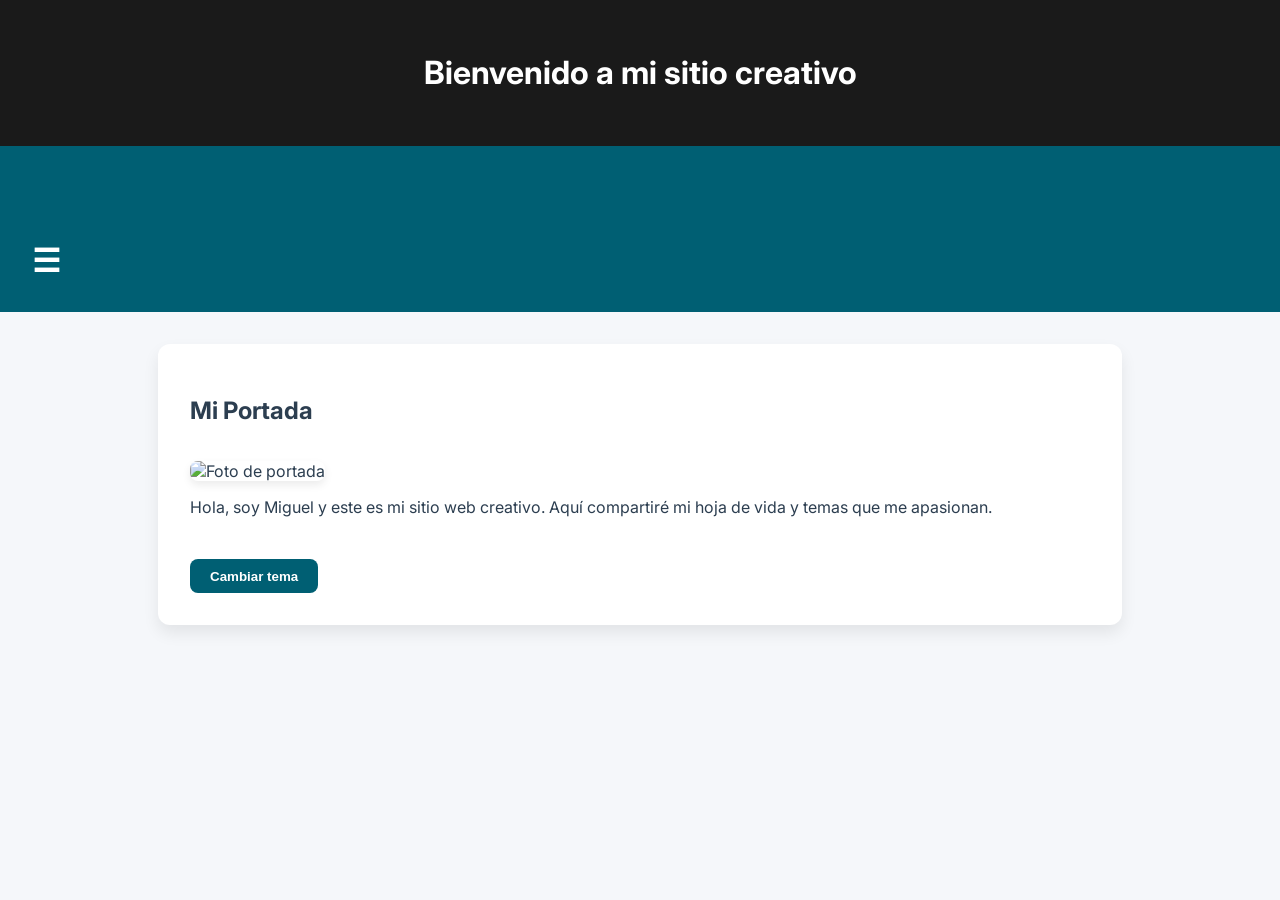
==== index.html @ 3face774 "first commit" ====
<!DOCTYPE html>
<html lang="es">
<head>
  <meta charset="UTF-8">
  <title>Portada</title>
  <link rel="stylesheet" href="style.css">
  <script src="script.js" defer></script>
</head>
<body>
  <header><h1>Bienvenido a mi sitio creativo</h1></header>
  <nav>
    <button class="menu-toggle" onclick="toggleMenu()">☰</button>
    <div class="nav-links">
      <a href="index.html">Portada</a>
      <a href="hoja1.html">Hoja 1</a>
      <a href="hoja2.html">Hoja 2</a>
      <a href="hoja3.html">Hoja 3</a>
      <a href="tema1.html">Tema 1</a>
      <a href="tema2.html">Tema 2</a>
      <a href="tema3.html">Tema 3</a>
    </div>
  </nav>
  <main>
    <h2>Mi Portada</h2>
    <img src="C:/xampp/htdocs/img/imagen-facha.jpg" alt="Foto de portada">
    <p>Hola, soy Miguel y este es mi sitio web creativo. Aquí compartiré mi hoja de vida y temas que me apasionan.</p>
    <button onclick="toggleTheme()">Cambiar tema</button>
  </main>
</body>
</html>
---- style.css ----
@import url('https://fonts.googleapis.com/css2?family=Inter:wght@400;600&display=swap');

:root {
  --bg: #f5f7fa;
  --card-bg: #ffffff;
  --text: #2c3e50;
  --header: #1a1a1a;
  --accent: #005f73;
  --accent-hover: #0a9396;
  --shadow: rgba(0, 0, 0, 0.08);
}

body {
  font-family: 'Inter', sans-serif;
  margin: 0;
  padding: 0;
  background-color: var(--bg);
  color: var(--text);
}

header {
  background-color: var(--header);
  color: white;
  padding: 2em;
  text-align: center;
  box-shadow: 0 4px 8px var(--shadow);
}

nav {
  background-color: var(--accent);
  text-align: left;
  position: relative;
}

.menu-toggle {
  background: none;
  border: none;
  font-size: 2em;
  color: white;
  cursor: pointer;
  padding: 1em;
}

.nav-links {
  display: none;
  flex-direction: column;
  background-color: var(--accent);
  position: absolute;
  top: 100%;
  left: 0;
  width: 100%;
  z-index: 10;
}

.nav-links a {
  color: white;
  padding: 1em;
  text-decoration: none;
  border-top: 1px solid rgba(255,255,255,0.2);
  font-weight: 600;
}

.nav-links a:hover {
  background-color: var(--accent-hover);
}

.nav-open .nav-links {
  display: flex;
}

main {
  max-width: 900px;
  margin: 2em auto;
  padding: 2em;
  background-color: var(--card-bg);
  border-radius: 12px;
  box-shadow: 0 8px 16px var(--shadow);
  animation: fadeIn 0.6s ease-in-out;
}

img {
  max-width: 100%;
  border-radius: 8px;
  margin-top: 1em;
  box-shadow: 0 4px 8px var(--shadow);
  transition: transform 0.3s ease;
}

img:hover {
  transform: scale(1.03);
}

button {
  margin-top: 2em;
  padding: 0.7em 1.5em;
  background-color: var(--accent);
  color: white;
  border: none;
  border-radius: 8px;
  font-weight: 600;
  cursor: pointer;
  transition: background 0.3s ease;
}

button:hover {
  background-color: var(--accent-hover);
}

@keyframes fadeIn {
  from { opacity: 0; transform: translateY(20px); }
  to { opacity: 1; transform: translateY(0); }
}

.dark {
  background-color: #1a1a1a;
  color: #f5f7fa;
}

.dark main {
  background-color: #2c3e50;
}
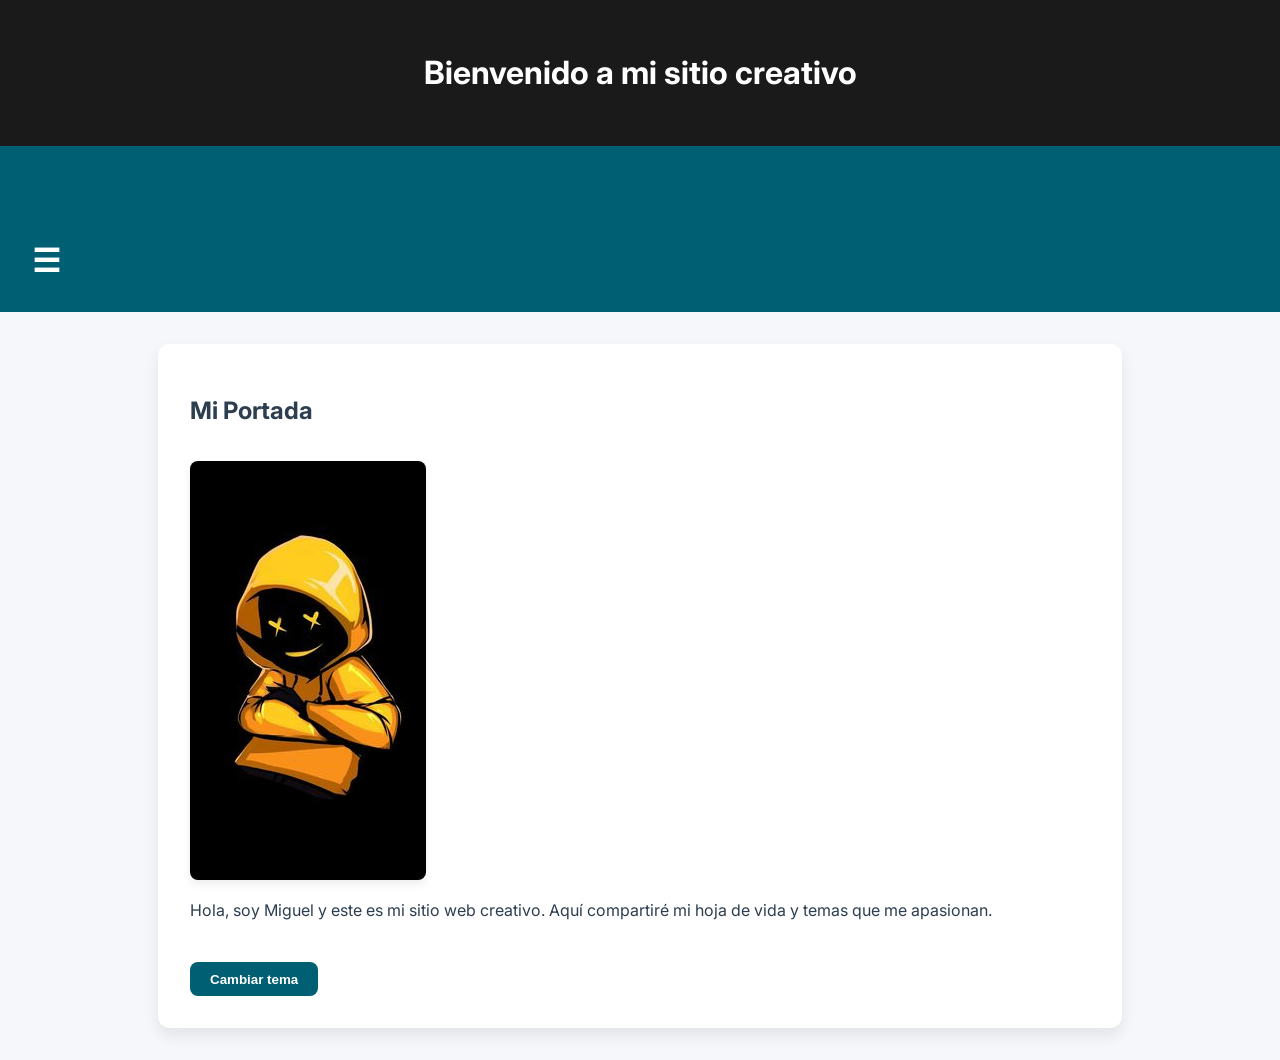
==== commit 1658321b: "aja" ====
--- a/index.html
+++ b/index.html
@@ -22,7 +22,7 @@
   </nav>
   <main>
     <h2>Mi Portada</h2>
-    <img src="C:/xampp/htdocs/img/imagen-facha.jpg" alt="Foto de portada">
+    <img src="img/imagen-facha.jpg" alt="Foto de portada">
     <p>Hola, soy Miguel y este es mi sitio web creativo. Aquí compartiré mi hoja de vida y temas que me apasionan.</p>
     <button onclick="toggleTheme()">Cambiar tema</button>
   </main>
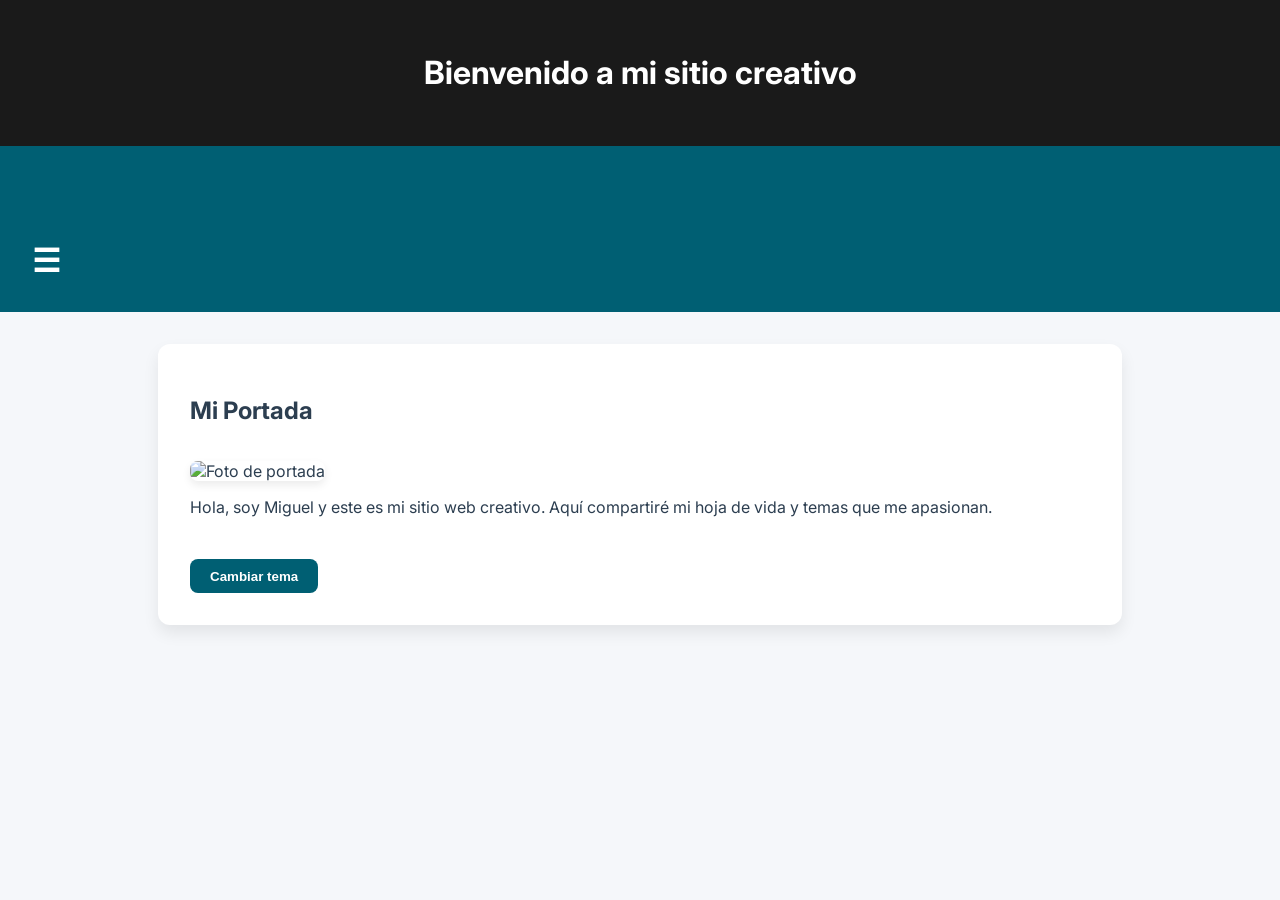
==== commit 558a54ba: "pepepero" ====
--- a/index.html
+++ b/index.html
@@ -22,7 +22,7 @@
   </nav>
   <main>
     <h2>Mi Portada</h2>
-    <img src="img/imagen-facha.jpg" alt="Foto de portada">
+    <img src="MI-SITIO-WEB/img/imagen-facha.jpg" alt="Foto de portada">
     <p>Hola, soy Miguel y este es mi sitio web creativo. Aquí compartiré mi hoja de vida y temas que me apasionan.</p>
     <button onclick="toggleTheme()">Cambiar tema</button>
   </main>
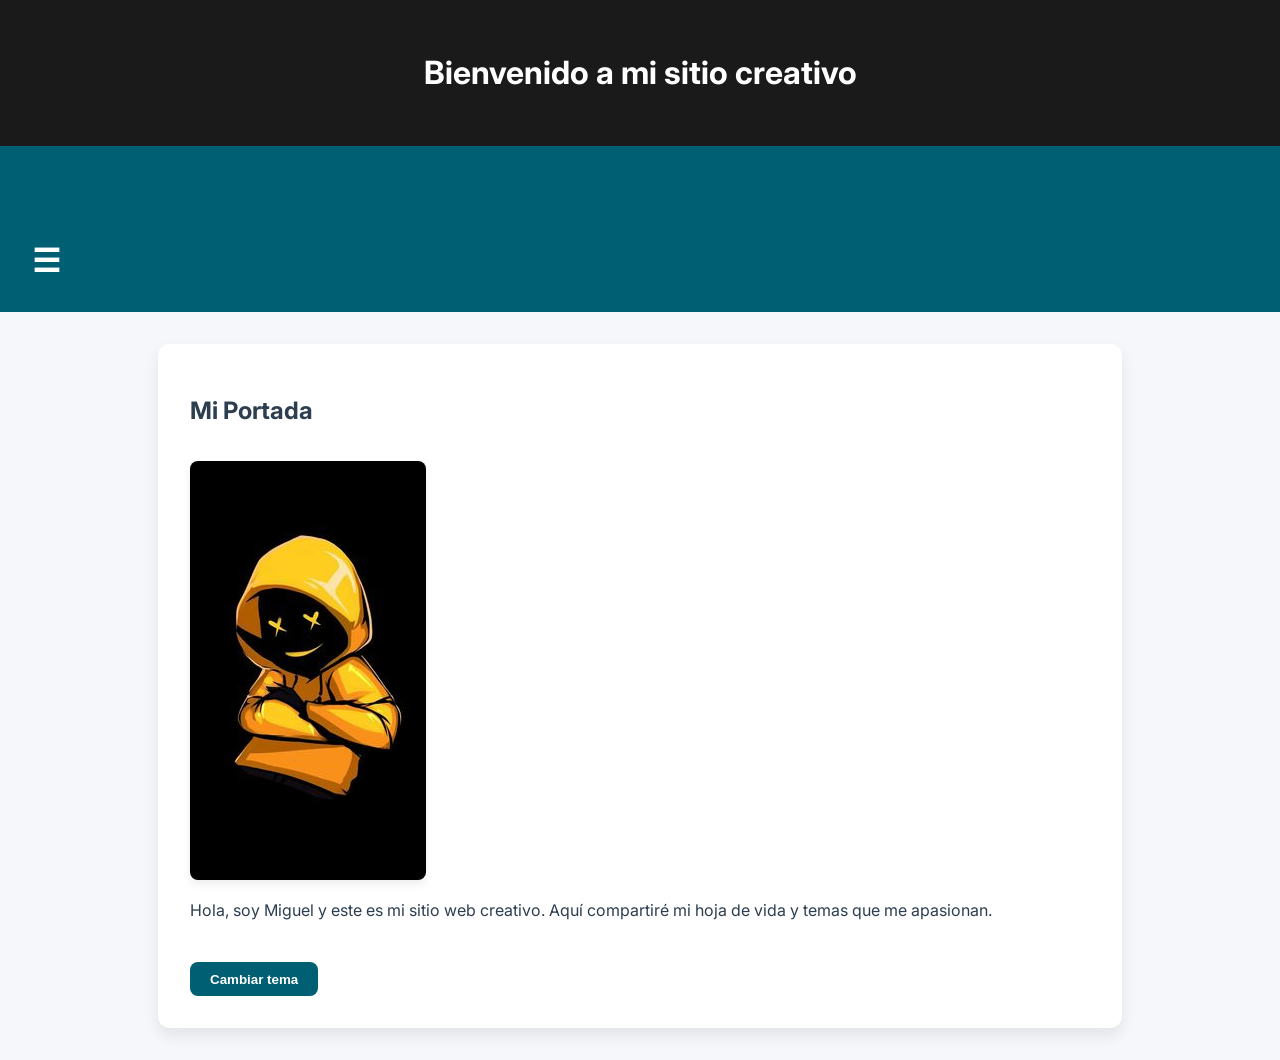
==== commit 4f0990dd: "aayayay" ====
--- a/index.html
+++ b/index.html
@@ -22,7 +22,7 @@
   </nav>
   <main>
     <h2>Mi Portada</h2>
-    <img src="MI-SITIO-WEB/img/imagen-facha.jpg" alt="Foto de portada">
+    <img src="img/imagen-facha.jpg" alt="Foto de portada">
     <p>Hola, soy Miguel y este es mi sitio web creativo. Aquí compartiré mi hoja de vida y temas que me apasionan.</p>
     <button onclick="toggleTheme()">Cambiar tema</button>
   </main>
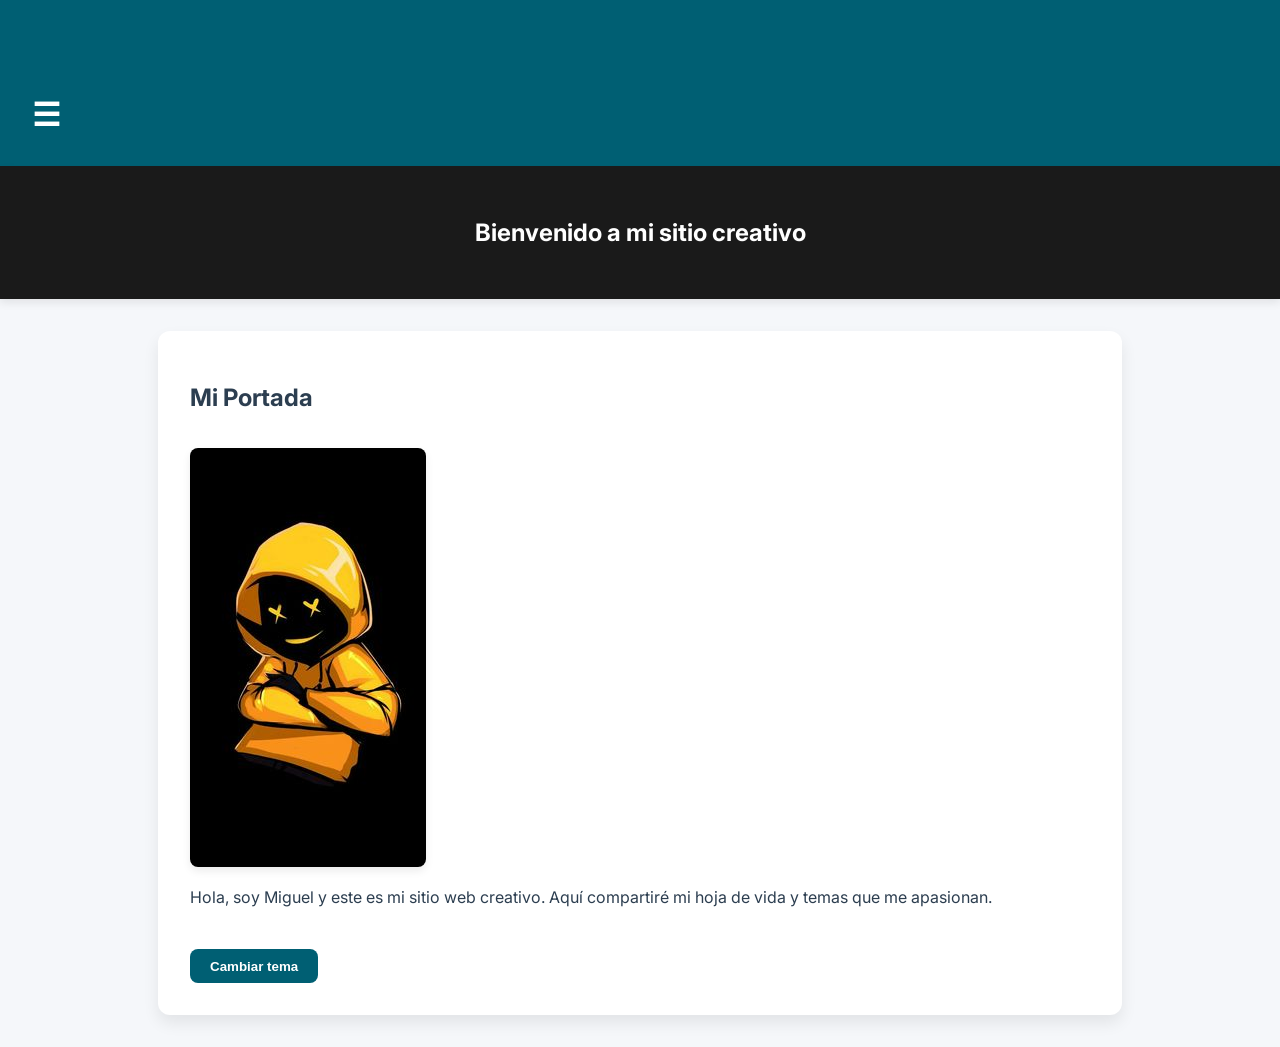
==== commit cae1ce6d: "prueba" ====
--- a/index.html
+++ b/index.html
@@ -7,9 +7,9 @@
   <script src="script.js" defer></script>
 </head>
 <body>
-  <header><h1>Bienvenido a mi sitio creativo</h1></header>
+  
   <nav>
-    <button class="menu-toggle" onclick="toggleMenu()">☰</button>
+    <button class="menu-toggle" onclick="toggleMenu()">☰</button><header><h1>Bienvenido a mi sitio creativo</h1></header>
     <div class="nav-links">
       <a href="index.html">Portada</a>
       <a href="hoja1.html">Hoja 1</a>
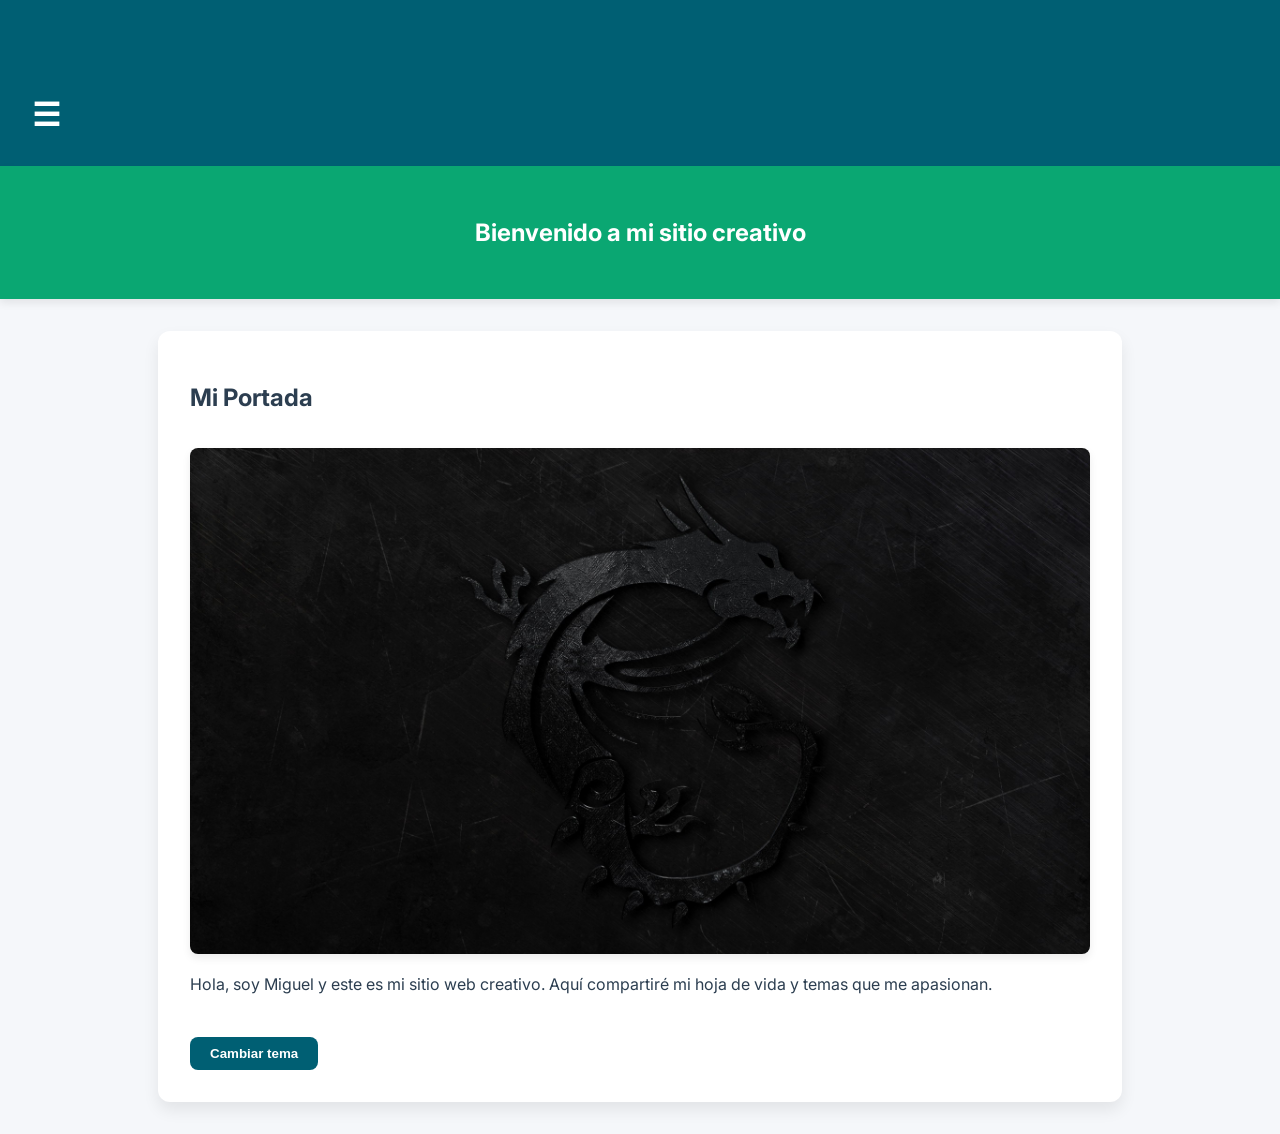
==== commit 7bd06535: "lñ" ====
--- a/index.html
+++ b/index.html
@@ -22,7 +22,7 @@
   </nav>
   <main>
     <h2>Mi Portada</h2>
-    <img src="img/imagen-facha.jpg" alt="Foto de portada">
+    <img src="img/imagen MSI.jpg" alt="Foto de portada">
     <p>Hola, soy Miguel y este es mi sitio web creativo. Aquí compartiré mi hoja de vida y temas que me apasionan.</p>
     <button onclick="toggleTheme()">Cambiar tema</button>
   </main>
--- a/style.css
+++ b/style.css
@@ -4,7 +4,7 @@
   --bg: #f5f7fa;
   --card-bg: #ffffff;
   --text: #2c3e50;
-  --header: #1a1a1a;
+  --header: #0aa772;
   --accent: #005f73;
   --accent-hover: #0a9396;
   --shadow: rgba(0, 0, 0, 0.08);
